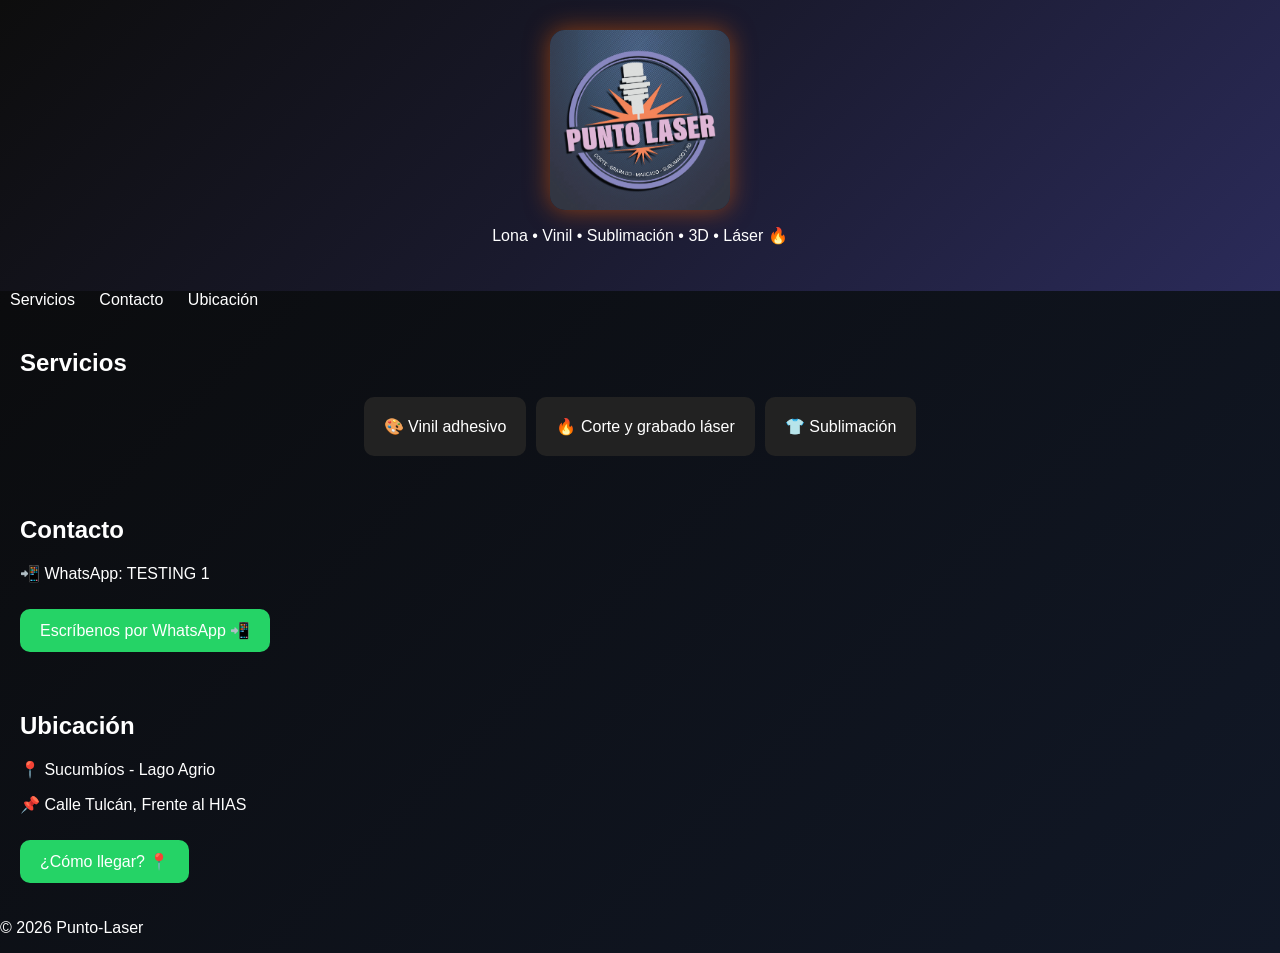
==== index.html @ fcbfca2e "Update index.html" ====
<!DOCTYPE html>
<html lang="es">
<head>
  <meta charset="UTF-8">
  <meta name="viewport" content="width=device-width, initial-scale=1.0">
  <title>Punto-Laser</title>
  <link rel="stylesheet" href="style.css">
</head>
<body>

<header>
  <img src="Logopuntolaser.jpg" class="logo">
  <p>Lona • Vinil • Sublimación • 3D • Láser 🔥</p>
</header>

<nav>
  <a href="#servicios">Servicios</a>
  <a href="#contacto">Contacto</a>
  <a href="#ubicacion">Ubicación</a>
</nav>

<section id="servicios">
  <h2>Servicios</h2>

  <div class="cards">
    <a href="vinil.html" class="card">🎨 Vinil adhesivo</a>
    <a href="laser.html" class="card">🔥 Corte y grabado láser</a>
    <a href="sublimacion.html" class="card">👕 Sublimación</a>
  </div>
</section>

<section id="contacto">
  <h2>Contacto</h2>
  <p>📲 WhatsApp: TESTING 1</p>

  <a class="btn" href="https://wa.me/593991764272?text=Hola%20quiero%20información%20sobre%20sus%20servicios" target="_blank">
    Escríbenos por WhatsApp 📲
  </a>
</section>

  <section id="ubicacion">
  <h2>Ubicación</h2>

  <p>📍 Sucumbíos - Lago Agrio</p>
  <p>📌 Calle Tulcán, Frente al HIAS</p>

  <a class="btn" href="https://maps.app.goo.gl/dia7eiugEwuuBxG87" target="_blank">
    ¿Cómo llegar? 📍
  </a>
</section>

<footer>
  <p>© 2026 Punto-Laser</p>
</footer>

</body>
</html>
---- style.css ----
body {
  font-family: Arial;
  margin: 0;
  background: linear-gradient(135deg, #0a0a0a, #111827);
  color: white;
}

header {
  text-align: center;
  padding: 30px;
  background: linear-gradient(135deg, #0d0d0d, #1a1a2e, #2b2b5a);
}

.logo {
  width: 180px;
  display: block;
  margin: auto;
  border-radius: 15px;
  box-shadow: 0 0 25px rgba(255, 102, 0, 0.5);
  transition: 0.5s;
}

.logo:hover {
  transform: rotate(2deg) scale(1.05);
}shadow: 0 0 25px rgba(255, 102, 0, 0.5);
}

nav {
  text-align: center;
  background: #000;
  padding: 10px;
}

nav a {
  color: white;
  margin: 10px;
  text-decoration: none;
}

section {
  padding: 20px;
}

.cards {
  display: flex;
  flex-wrap: wrap;
  gap: 10px;
  justify-content: center;
}

.card {
  background: #222;
  padding: 20px;
  border-radius: 10px;
  text-decoration: none;
  color: white;
  transition: all 0.3s ease;
}

.card:hover {
  background: #333;
  transform: scale(1.08);
  box-shadow: 0 0 20px rgba(255, 102, 0, 0.5);
}

.galeria {
  display: flex;
  gap: 10px;
  flex-wrap: wrap;
  justify-content: center;
}

.galeria img {
  width: 100%;
  max-width: 250px;
  border-radius: 10px;
}

.btn {
  display: inline-block;
  background: #25D366;
  padding: 12px 20px;
  color: white;
  border-radius: 10px;
  text-decoration: none;
  margin-top: 10px;
  transition: 0.3s;
}

.btn:hover {
  background: #1ebe5d;
  transform: scale(1.1);
  box-shadow: 0 0 15px #25D366;
}

section {
  padding: 20px;
  animation: fadeIn 1s ease;
}

@keyframes fadeIn {
  from {
    opacity: 0;
    transform: translateY(20px);
  }
  to {
    opacity: 1;
    transform: translateY(0);
  }
}
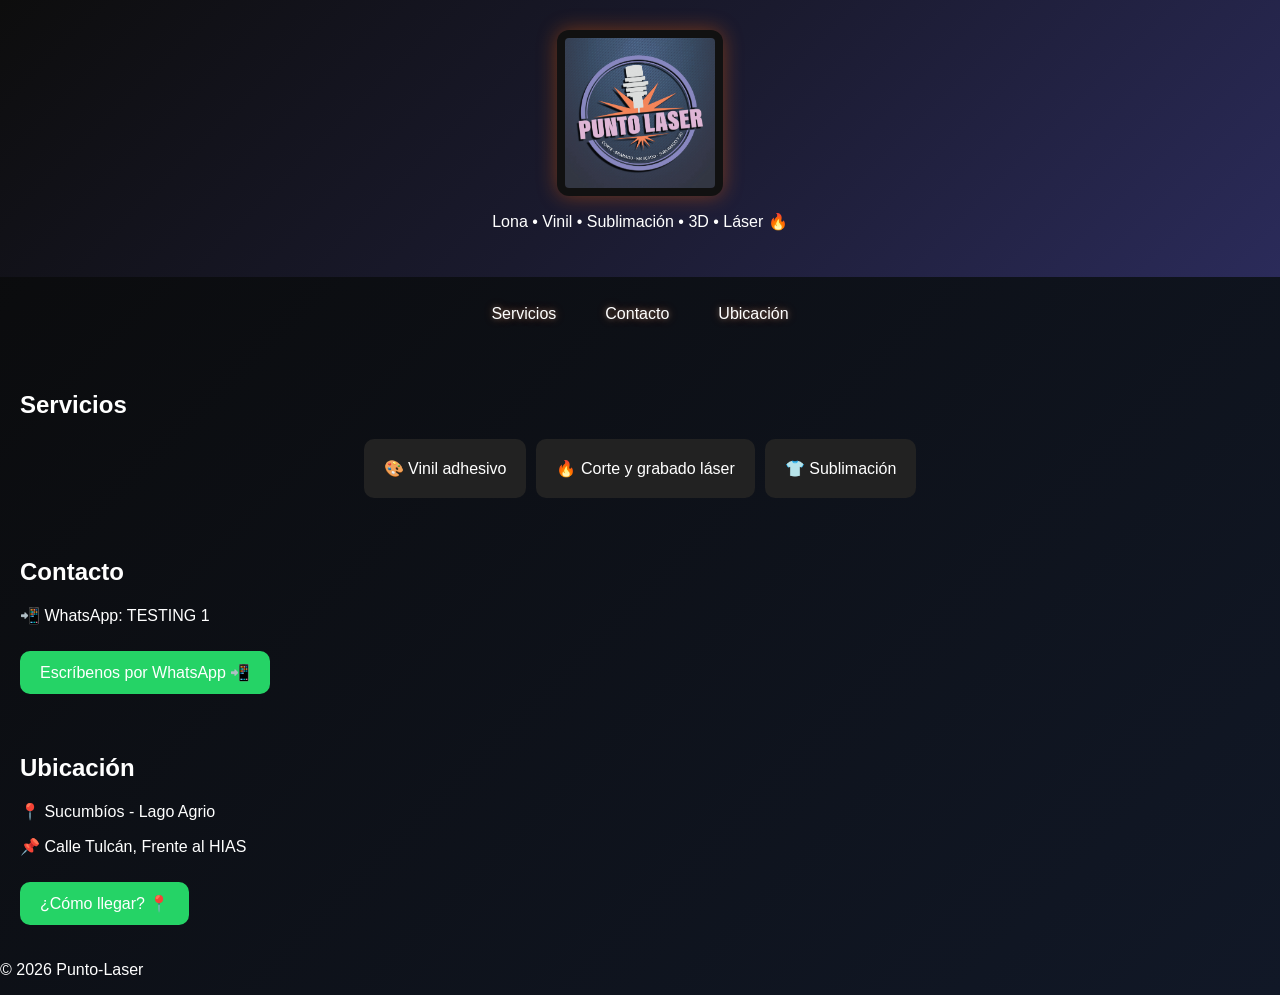
==== commit c213cc88: "Update index.html" ====
--- a/index.html
+++ b/index.html
@@ -8,7 +8,7 @@
 </head>
 <body>
 
-<header>
+<header class="inicio">
   <img src="Logopuntolaser.jpg" class="logo">
   <p>Lona • Vinil • Sublimación • 3D • Láser 🔥</p>
 </header>
--- a/style.css
+++ b/style.css
@@ -5,42 +5,65 @@
   color: white;
 }
 
+/* HEADER */
 header {
   text-align: center;
   padding: 30px;
   background: linear-gradient(135deg, #0d0d0d, #1a1a2e, #2b2b5a);
 }
 
+/* LOGO */
 .logo {
-  width: 180px;
+  width: 150px;
   display: block;
   margin: auto;
-  border-radius: 15px;
-  box-shadow: 0 0 25px rgba(255, 102, 0, 0.5);
+  border-radius: 12px;
+  padding: 8px;
+  background: #111;
+  box-shadow: 0 0 20px rgba(255, 102, 0, 0.4);
   transition: 0.5s;
 }
 
 .logo:hover {
   transform: rotate(2deg) scale(1.05);
-}shadow: 0 0 25px rgba(255, 102, 0, 0.5);
 }
 
+/* NAV CENTRADO Y SIN BARRA NEGRA */
 nav {
-  text-align: center;
-  background: #000;
-  padding: 10px;
+  display: flex;
+  justify-content: center;
+  gap: 25px;
+  padding: 20px;
+  background: transparent;
 }
 
+/* LINKS NEÓN */
 nav a {
-  color: white;
-  margin: 10px;
+  color: #fff;
   text-decoration: none;
+  font-size: 16px;
+  padding: 8px 12px;
+  border-radius: 8px;
+  transition: 0.3s;
+  text-shadow: 0 0 5px rgba(255,255,255,0.3),
+               0 0 10px rgba(255,102,0,0.4);
 }
 
+nav a:hover {
+  background: rgba(255, 102, 0, 0.1);
+  text-shadow: 0 0 10px #ff6600,
+               0 0 20px #ff6600,
+               0 0 30px #ff6600;
+  transform: scale(1.1);
+}
+
+/* SECCIONES */
 section {
   padding: 20px;
+  animation: fadeIn 1s ease;
 }
 
+/* TARJETAS */
 .cards {
   display: flex;
   flex-wrap: wrap;
@@ -63,6 +86,7 @@
   box-shadow: 0 0 20px rgba(255, 102, 0, 0.5);
 }
 
+/* GALERÍA */
 .galeria {
   display: flex;
   gap: 10px;
@@ -76,6 +100,7 @@
   border-radius: 10px;
 }
 
+/* BOTÓN */
 .btn {
   display: inline-block;
   background: #25D366;
@@ -93,11 +118,7 @@
   box-shadow: 0 0 15px #25D366;
 }
 
-section {
-  padding: 20px;
-  animation: fadeIn 1s ease;
-}
-
+/* ANIMACIÓN */
 @keyframes fadeIn {
   from {
     opacity: 0;
@@ -108,3 +129,45 @@
     transform: translateY(0);
   }
 }
+
+/* BANNER CON NEÓN */
+.banner {
+  width: 100%;
+  max-height: 200px;
+  display: flex;
+  justify-content: center;
+  align-items: center;
+  background: #0a0a0a;
+  position: relative;
+  border-radius: 12px;
+  overflow: hidden;
+}
+
+.banner img {
+  width: 100%;
+  height: auto;
+  max-height: 200px;
+  object-fit: contain;
+  display: block;
+}
+
+/* BORDE NEÓN */
+.banner::before {
+  content: "";
+  position: absolute;
+  inset: -2px;
+  border-radius: 12px;
+  background: linear-gradient(45deg, #ff6600, #a855f7, #ff6600);
+  z-index: -1;
+  filter: blur(10px);
+}
+
+/* GLOW */
+.banner::after {
+  content: "";
+  position: absolute;
+  inset: 0;
+  border-radius: 12px;
+  box-shadow: 0 0 25px rgba(255, 102, 0, 0.5),
+              0 0 40px rgba(168, 85, 247, 0.4);
+}
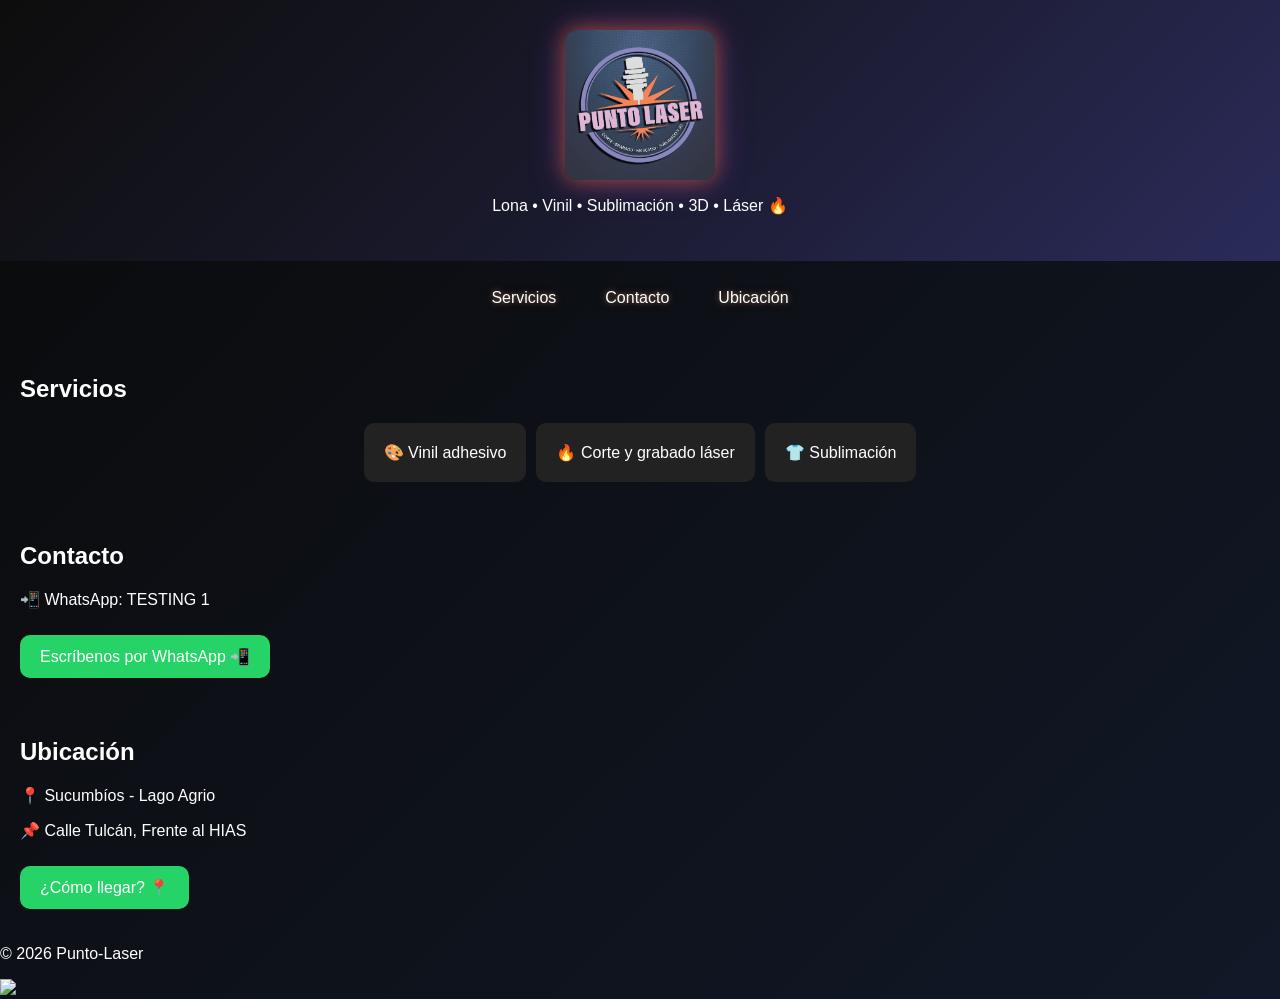
==== commit a046087f: "Update index.html" ====
--- a/index.html
+++ b/index.html
@@ -8,7 +8,7 @@
 </head>
 <body>
 
-<header class="inicio">
+<header>
   <img src="Logopuntolaser.jpg" class="logo">
   <p>Lona • Vinil • Sublimación • 3D • Láser 🔥</p>
 </header>
@@ -54,4 +54,7 @@
 </footer>
 
 </body>
+  <div class="intro">
+  <img src="logopuntolaser.jpg" class="intro-logo">
+  </div>
 </html>
--- a/style.css
+++ b/style.css
@@ -12,23 +12,24 @@
   background: linear-gradient(135deg, #0d0d0d, #1a1a2e, #2b2b5a);
 }
 
-/* LOGO */
+/* LOGO SIN FONDO */
 .logo {
   width: 150px;
   display: block;
   margin: auto;
   border-radius: 12px;
-  padding: 8px;
-  background: #111;
-  box-shadow: 0 0 20px rgba(255, 102, 0, 0.4);
+  background: transparent;
+  padding: 0;
+  box-shadow: 0 0 20px rgba(255, 102, 0, 0.5),
+              0 0 35px rgba(168, 85, 247, 0.4);
   transition: 0.5s;
 }
 
 .logo:hover {
-  transform: rotate(2deg) scale(1.05);
-}
-
-/* NAV CENTRADO Y SIN BARRA NEGRA */
+  transform: scale(1.05);
+}
+
+/* NAV CENTRADO */
 nav {
   display: flex;
   justify-content: center;
@@ -118,7 +119,7 @@
   box-shadow: 0 0 15px #25D366;
 }
 
-/* ANIMACIÓN */
+/* ANIMACIÓN GENERAL */
 @keyframes fadeIn {
   from {
     opacity: 0;
@@ -130,7 +131,7 @@
   }
 }
 
-/* BANNER CON NEÓN */
+/* ===== BANNER CON NEÓN ===== */
 .banner {
   width: 100%;
   max-height: 200px;
@@ -171,3 +172,39 @@
   box-shadow: 0 0 25px rgba(255, 102, 0, 0.5),
               0 0 40px rgba(168, 85, 247, 0.4);
 }
+
+/* ===== ANIMACIÓN SOLO EN INDEX ===== */
+.inicio {
+  position: relative;
+  overflow: hidden;
+}
+
+.inicio::before {
+  content: "";
+  position: absolute;
+  inset: 0;
+  background: radial-gradient(circle, rgba(255,102,0,0.25), transparent);
+  filter: blur(40px);
+  z-index: 0;
+}
+
+.inicio .logo {
+  position: relative;
+  z-index: 1;
+  animation: logoIntro 2.5s ease forwards;
+}
+
+/* KEYFRAMES LOGO */
+@keyframes logoIntro {
+  0% {
+    transform: scale(3);
+    opacity: 0;
+  }
+  50% {
+    transform: scale(1.2);
+    opacity: 1;
+  }
+  100% {
+    transform: scale(1);
+  }
+}
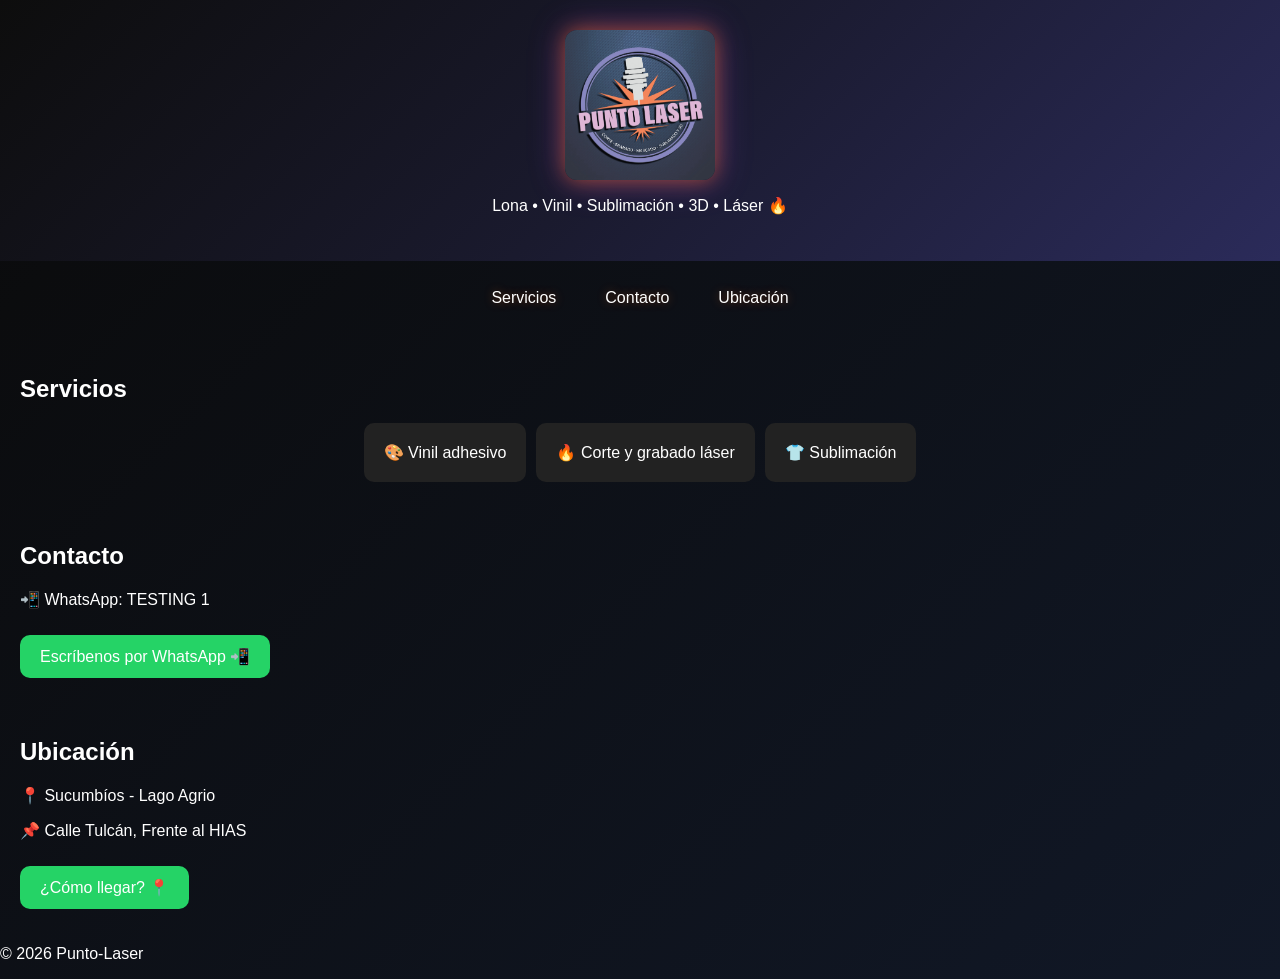
==== commit 62df2c41: "Update index.html" ====
--- a/index.html
+++ b/index.html
@@ -55,6 +55,6 @@
 
 </body>
   <div class="intro">
-  <img src="logopuntolaser.jpg" class="intro-logo">
+  <img src="Logopuntolaser.jpg" class="intro-logo">
   </div>
 </html>
--- a/style.css
+++ b/style.css
@@ -3,33 +3,75 @@
   margin: 0;
   background: linear-gradient(135deg, #0a0a0a, #111827);
   color: white;
+  overflow-x: hidden;
 }
 
-/* HEADER */
+/* ===== INTRO PANTALLA COMPLETA ===== */
+.intro {
+  position: fixed;
+  inset: 0;
+  background: #0a0a0a;
+  display: flex;
+  justify-content: center;
+  align-items: center;
+  z-index: 9999;
+  animation: introFade 3s forwards;
+}
+
+/* LOGO INTRO */
+.intro-logo {
+  width: 200px;
+  filter: drop-shadow(0 0 20px #ff6600);
+  animation: logoIntro 2s ease forwards;
+}
+
+/* ANIMACIÓN LOGO */
+@keyframes logoIntro {
+  0% {
+    transform: scale(0.5);
+    opacity: 0;
+  }
+  40% {
+    transform: scale(2.5);
+    opacity: 1;
+  }
+  70% {
+    transform: scale(1.2);
+  }
+  100% {
+    transform: scale(1);
+  }
+}
+
+/* DESAPARECE INTRO */
+@keyframes introFade {
+  0% { opacity: 1; }
+  80% { opacity: 1; }
+  100% {
+    opacity: 0;
+    visibility: hidden;
+  }
+}
+
+/* ===== CONTENIDO NORMAL ===== */
 header {
   text-align: center;
   padding: 30px;
   background: linear-gradient(135deg, #0d0d0d, #1a1a2e, #2b2b5a);
 }
 
-/* LOGO SIN FONDO */
+/* LOGO NORMAL */
 .logo {
   width: 150px;
   display: block;
   margin: auto;
   border-radius: 12px;
   background: transparent;
-  padding: 0;
   box-shadow: 0 0 20px rgba(255, 102, 0, 0.5),
               0 0 35px rgba(168, 85, 247, 0.4);
-  transition: 0.5s;
 }
 
-.logo:hover {
-  transform: scale(1.05);
-}
-
-/* NAV CENTRADO */
+/* NAV */
 nav {
   display: flex;
   justify-content: center;
@@ -38,24 +80,17 @@
   background: transparent;
 }
 
-/* LINKS NEÓN */
 nav a {
   color: #fff;
   text-decoration: none;
-  font-size: 16px;
   padding: 8px 12px;
-  border-radius: 8px;
+  text-shadow: 0 0 10px rgba(255,102,0,0.4);
   transition: 0.3s;
-  text-shadow: 0 0 5px rgba(255,255,255,0.3),
-               0 0 10px rgba(255,102,0,0.4);
 }
 
 nav a:hover {
-  background: rgba(255, 102, 0, 0.1);
-  text-shadow: 0 0 10px #ff6600,
-               0 0 20px #ff6600,
-               0 0 30px #ff6600;
   transform: scale(1.1);
+  text-shadow: 0 0 15px #ff6600;
 }
 
 /* SECCIONES */
@@ -76,15 +111,14 @@
   background: #222;
   padding: 20px;
   border-radius: 10px;
+  color: white;
   text-decoration: none;
-  color: white;
-  transition: all 0.3s ease;
+  transition: 0.3s;
 }
 
 .card:hover {
-  background: #333;
   transform: scale(1.08);
-  box-shadow: 0 0 20px rgba(255, 102, 0, 0.5);
+  box-shadow: 0 0 20px #ff6600;
 }
 
 /* GALERÍA */
@@ -96,27 +130,19 @@
 }
 
 .galeria img {
-  width: 100%;
   max-width: 250px;
   border-radius: 10px;
 }
 
 /* BOTÓN */
 .btn {
-  display: inline-block;
   background: #25D366;
   padding: 12px 20px;
   color: white;
   border-radius: 10px;
   text-decoration: none;
+  display: inline-block;
   margin-top: 10px;
-  transition: 0.3s;
-}
-
-.btn:hover {
-  background: #1ebe5d;
-  transform: scale(1.1);
-  box-shadow: 0 0 15px #25D366;
 }
 
 /* ANIMACIÓN GENERAL */
@@ -130,81 +156,3 @@
     transform: translateY(0);
   }
 }
-
-/* ===== BANNER CON NEÓN ===== */
-.banner {
-  width: 100%;
-  max-height: 200px;
-  display: flex;
-  justify-content: center;
-  align-items: center;
-  background: #0a0a0a;
-  position: relative;
-  border-radius: 12px;
-  overflow: hidden;
-}
-
-.banner img {
-  width: 100%;
-  height: auto;
-  max-height: 200px;
-  object-fit: contain;
-  display: block;
-}
-
-/* BORDE NEÓN */
-.banner::before {
-  content: "";
-  position: absolute;
-  inset: -2px;
-  border-radius: 12px;
-  background: linear-gradient(45deg, #ff6600, #a855f7, #ff6600);
-  z-index: -1;
-  filter: blur(10px);
-}
-
-/* GLOW */
-.banner::after {
-  content: "";
-  position: absolute;
-  inset: 0;
-  border-radius: 12px;
-  box-shadow: 0 0 25px rgba(255, 102, 0, 0.5),
-              0 0 40px rgba(168, 85, 247, 0.4);
-}
-
-/* ===== ANIMACIÓN SOLO EN INDEX ===== */
-.inicio {
-  position: relative;
-  overflow: hidden;
-}
-
-.inicio::before {
-  content: "";
-  position: absolute;
-  inset: 0;
-  background: radial-gradient(circle, rgba(255,102,0,0.25), transparent);
-  filter: blur(40px);
-  z-index: 0;
-}
-
-.inicio .logo {
-  position: relative;
-  z-index: 1;
-  animation: logoIntro 2.5s ease forwards;
-}
-
-/* KEYFRAMES LOGO */
-@keyframes logoIntro {
-  0% {
-    transform: scale(3);
-    opacity: 0;
-  }
-  50% {
-    transform: scale(1.2);
-    opacity: 1;
-  }
-  100% {
-    transform: scale(1);
-  }
-}
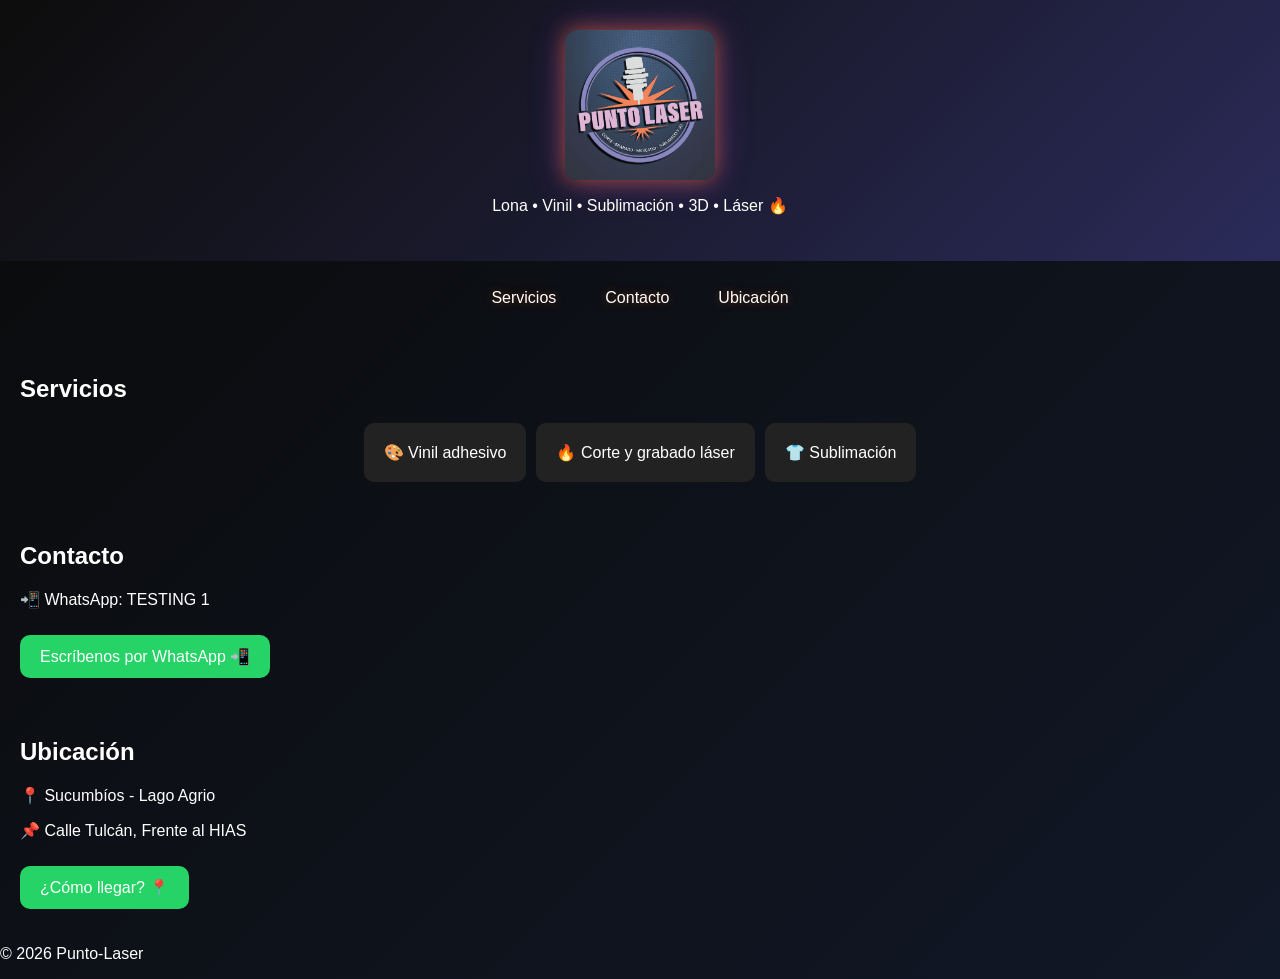
==== commit 02dd965e: "Update index.html" ====
--- a/index.html
+++ b/index.html
@@ -9,7 +9,7 @@
 <body>
 
 <header>
-  <img src="Logopuntolaser.jpg" class="logo">
+  <img src="logofondo.jpg" class="logo">
   <p>Lona • Vinil • Sublimación • 3D • Láser 🔥</p>
 </header>
 
@@ -55,6 +55,6 @@
 
 </body>
   <div class="intro">
-  <img src="Logopuntolaser.jpg" class="intro-logo">
+  <img src="logofondo.jpg" class="intro-logo">
   </div>
 </html>
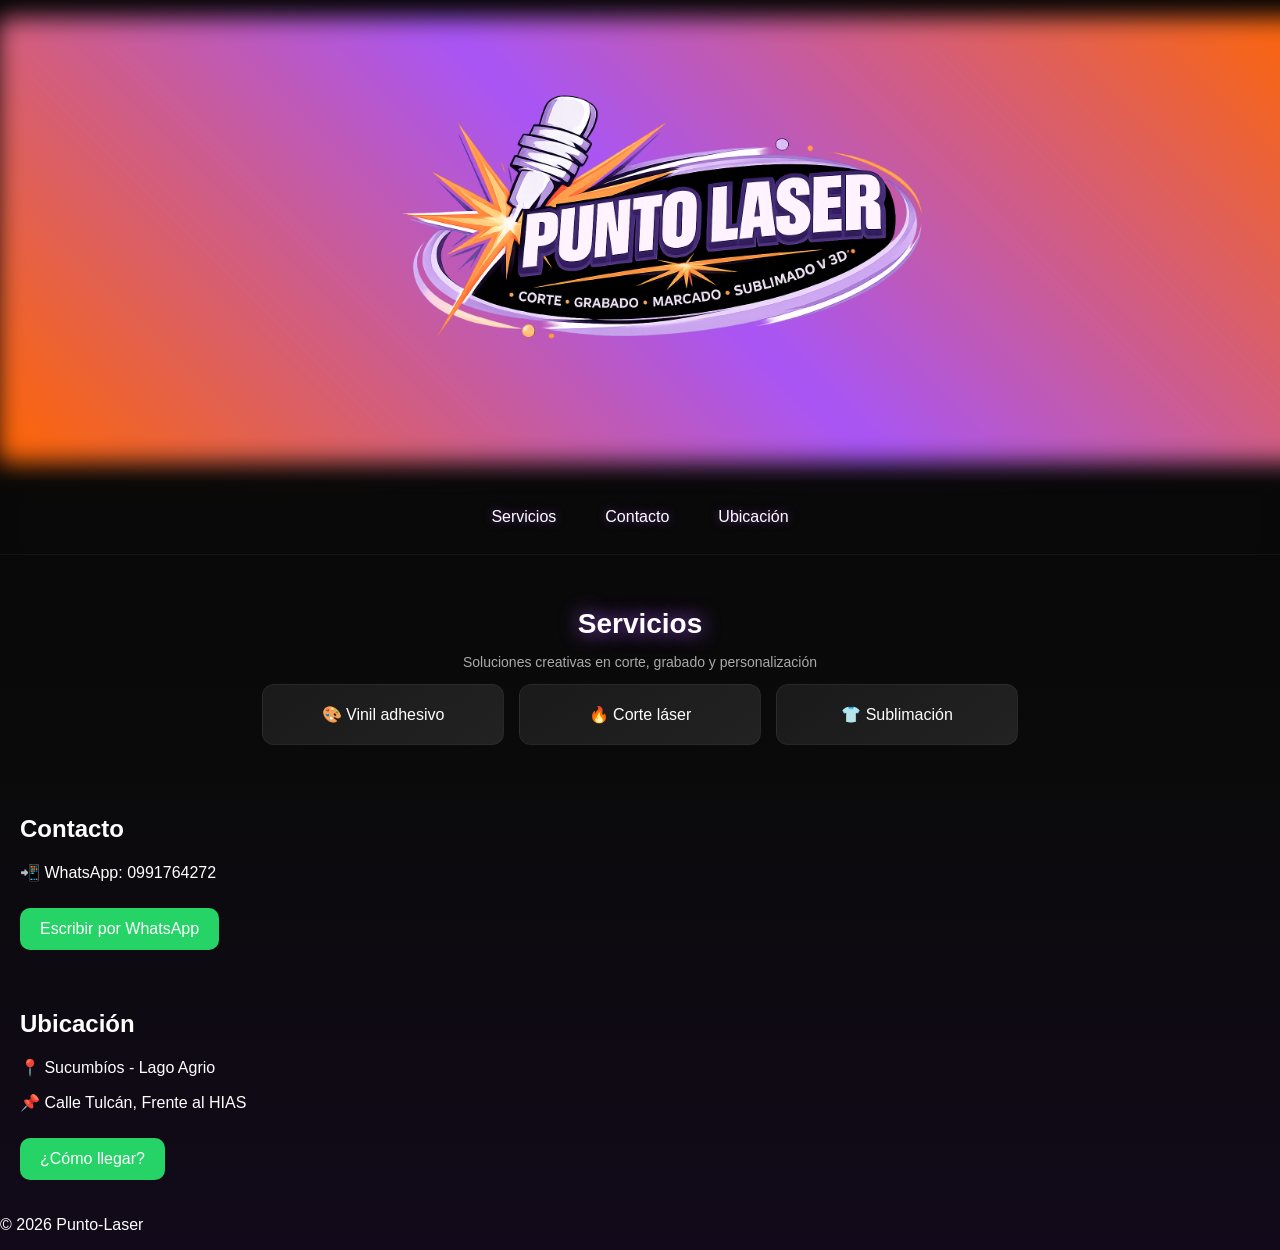
==== commit 149b674d: "Update index.html" ====
--- a/index.html
+++ b/index.html
@@ -8,9 +8,14 @@
 </head>
 <body>
 
-<header>
-  <img src="logofondo.jpg" class="logo">
-  <p>Lona • Vinil • Sublimación • 3D • Láser 🔥</p>
+<!-- INTRO -->
+<div class="intro">
+  <img src="logo.png" class="intro-logo">
+</div>
+
+<!-- BANNER PRINCIPAL -->
+<header class="banner">
+  <img src="banner.png" alt="Punto Laser">
 </header>
 
 <nav>
@@ -19,33 +24,33 @@
   <a href="#ubicacion">Ubicación</a>
 </nav>
 
-<section id="servicios">
-  <h2>Servicios</h2>
+<section id="servicios" class="hero">
+  <h1>Servicios</h1>
+  <p>Soluciones creativas en corte, grabado y personalización</p>
 
   <div class="cards">
     <a href="vinil.html" class="card">🎨 Vinil adhesivo</a>
-    <a href="laser.html" class="card">🔥 Corte y grabado láser</a>
+    <a href="laser.html" class="card">🔥 Corte láser</a>
     <a href="sublimacion.html" class="card">👕 Sublimación</a>
   </div>
 </section>
 
 <section id="contacto">
   <h2>Contacto</h2>
-  <p>📲 WhatsApp: TESTING 1</p>
+  <p>📲 WhatsApp: 0991764272</p>
 
-  <a class="btn" href="https://wa.me/593991764272?text=Hola%20quiero%20información%20sobre%20sus%20servicios" target="_blank">
-    Escríbenos por WhatsApp 📲
+  <a class="btn" href="https://wa.me/593991764272?text=Hola%20quiero%20información" target="_blank">
+    Escribir por WhatsApp
   </a>
 </section>
 
-  <section id="ubicacion">
+<section id="ubicacion">
   <h2>Ubicación</h2>
-
   <p>📍 Sucumbíos - Lago Agrio</p>
   <p>📌 Calle Tulcán, Frente al HIAS</p>
 
   <a class="btn" href="https://maps.app.goo.gl/dia7eiugEwuuBxG87" target="_blank">
-    ¿Cómo llegar? 📍
+    ¿Cómo llegar?
   </a>
 </section>
 
@@ -54,7 +59,4 @@
 </footer>
 
 </body>
-  <div class="intro">
-  <img src="logofondo.jpg" class="intro-logo">
-  </div>
 </html>
--- a/style.css
+++ b/style.css
@@ -1,12 +1,12 @@
 body {
   font-family: Arial;
   margin: 0;
-  background: linear-gradient(135deg, #0a0a0a, #111827);
+  background: linear-gradient(180deg, #050505 0%, #0a0a0a 60%, #120a1a 100%);
   color: white;
   overflow-x: hidden;
 }
 
-/* ===== INTRO PANTALLA COMPLETA ===== */
+/* ===== INTRO ===== */
 .intro {
   position: fixed;
   inset: 0;
@@ -15,113 +15,121 @@
   justify-content: center;
   align-items: center;
   z-index: 9999;
-  animation: introFade 3s forwards;
-}
-
-/* LOGO INTRO */
+  animation: introFade 4s forwards;
+}
+
 .intro-logo {
-  width: 200px;
-  filter: drop-shadow(0 0 20px #ff6600);
-  animation: logoIntro 2s ease forwards;
-}
-
-/* ANIMACIÓN LOGO */
+  width: 220px;
+  filter: drop-shadow(0 0 30px #ff6600)
+          drop-shadow(0 0 70px #ff6600)
+          drop-shadow(0 0 100px #ff6600);
+  animation: logoIntro 2.5s ease forwards;
+}
+
 @keyframes logoIntro {
-  0% {
-    transform: scale(0.5);
-    opacity: 0;
-  }
-  40% {
-    transform: scale(2.5);
-    opacity: 1;
-  }
-  70% {
-    transform: scale(1.2);
-  }
-  100% {
-    transform: scale(1);
-  }
-}
-
-/* DESAPARECE INTRO */
+  0% { transform: scale(0.3); opacity: 0; }
+  40% { transform: scale(2.8); opacity: 1; }
+  70% { transform: scale(1.2); }
+  100% { transform: scale(1); }
+}
+
 @keyframes introFade {
   0% { opacity: 1; }
-  80% { opacity: 1; }
-  100% {
-    opacity: 0;
-    visibility: hidden;
-  }
-}
-
-/* ===== CONTENIDO NORMAL ===== */
+  70% { opacity: 1; }
+  100% { opacity: 0; visibility: hidden; }
+}
+
+/* ===== HEADER ===== */
 header {
   text-align: center;
-  padding: 30px;
-  background: linear-gradient(135deg, #0d0d0d, #1a1a2e, #2b2b5a);
-}
-
-/* LOGO NORMAL */
+  padding: 20px;
+  background: transparent;
+}
+
 .logo {
   width: 150px;
   display: block;
   margin: auto;
   border-radius: 12px;
-  background: transparent;
-  box-shadow: 0 0 20px rgba(255, 102, 0, 0.5),
+  box-shadow: 0 0 15px rgba(168, 85, 247, 0.5),
               0 0 35px rgba(168, 85, 247, 0.4);
 }
 
-/* NAV */
+/* ===== NAV ===== */
 nav {
   display: flex;
   justify-content: center;
   gap: 25px;
   padding: 20px;
-  background: transparent;
+  backdrop-filter: blur(8px);
+  border-bottom: 1px solid rgba(255,255,255,0.05);
 }
 
 nav a {
   color: #fff;
   text-decoration: none;
   padding: 8px 12px;
-  text-shadow: 0 0 10px rgba(255,102,0,0.4);
+  text-shadow: 0 0 10px rgba(168,85,247,0.6);
   transition: 0.3s;
 }
 
 nav a:hover {
   transform: scale(1.1);
-  text-shadow: 0 0 15px #ff6600;
-}
-
-/* SECCIONES */
+  text-shadow: 0 0 20px #a855f7;
+}
+
+/* ===== HERO ===== */
+.hero {
+  text-align: center;
+  padding: 30px 20px;
+}
+
+.hero h1 {
+  font-size: 28px;
+  margin-bottom: 10px;
+  text-shadow: 0 0 20px #a855f7;
+}
+
+.hero p {
+  color: #aaa;
+  font-size: 14px;
+}
+
+/* ===== SECCIONES ===== */
 section {
   padding: 20px;
   animation: fadeIn 1s ease;
 }
 
-/* TARJETAS */
+/* ===== CARDS ===== */
 .cards {
   display: flex;
   flex-wrap: wrap;
-  gap: 10px;
-  justify-content: center;
+  gap: 15px;
+  justify-content: center;
+  max-width: 900px;
+  margin: auto;
 }
 
 .card {
-  background: #222;
-  padding: 20px;
-  border-radius: 10px;
+  background: linear-gradient(145deg, #1a1a1a, #222);
+  padding: 20px;
+  border-radius: 12px;
   color: white;
   text-decoration: none;
-  transition: 0.3s;
+  width: 200px;
+  text-align: center;
+  transition: 0.3s;
+  border: 1px solid rgba(255,255,255,0.05);
 }
 
 .card:hover {
-  transform: scale(1.08);
-  box-shadow: 0 0 20px #ff6600;
-}
-
-/* GALERÍA */
+  transform: translateY(-6px) scale(1.05);
+  box-shadow: 0 0 25px rgba(168, 85, 247, 0.6),
+              0 0 40px rgba(255, 102, 0, 0.4);
+}
+
+/* ===== GALERÍA ===== */
 .galeria {
   display: flex;
   gap: 10px;
@@ -132,9 +140,14 @@
 .galeria img {
   max-width: 250px;
   border-radius: 10px;
-}
-
-/* BOTÓN */
+  transition: 0.3s;
+}
+
+.galeria img:hover {
+  transform: scale(1.05);
+}
+
+/* ===== BOTÓN ===== */
 .btn {
   background: #25D366;
   padding: 12px 20px;
@@ -143,9 +156,53 @@
   text-decoration: none;
   display: inline-block;
   margin-top: 10px;
-}
-
-/* ANIMACIÓN GENERAL */
+  transition: 0.3s;
+}
+
+.btn:hover {
+  transform: scale(1.1);
+  box-shadow: 0 0 15px #25D366;
+}
+
+/* ===== BANNER ===== */
+.banner {
+  width: 100%;
+  margin: 20px auto;
+  display: flex;
+  justify-content: center;
+  position: relative;
+}
+
+.banner img {
+  width: 90%;
+  max-width: 600px;
+  border-radius: 12px;
+  z-index: 1;
+}
+
+/* NEÓN */
+.banner::before {
+  content: "";
+  position: absolute;
+  inset: -3px;
+  border-radius: 12px;
+  background: linear-gradient(45deg, #ff6600, #a855f7, #ff6600);
+  filter: blur(12px);
+  z-index: 0;
+}
+
+/* ===== RESPONSIVE ===== */
+@media (max-width: 600px) {
+  .banner img {
+    max-width: 300px;
+  }
+
+  .card {
+    width: 90%;
+  }
+}
+
+/* ===== ANIMACIÓN ===== */
 @keyframes fadeIn {
   from {
     opacity: 0;
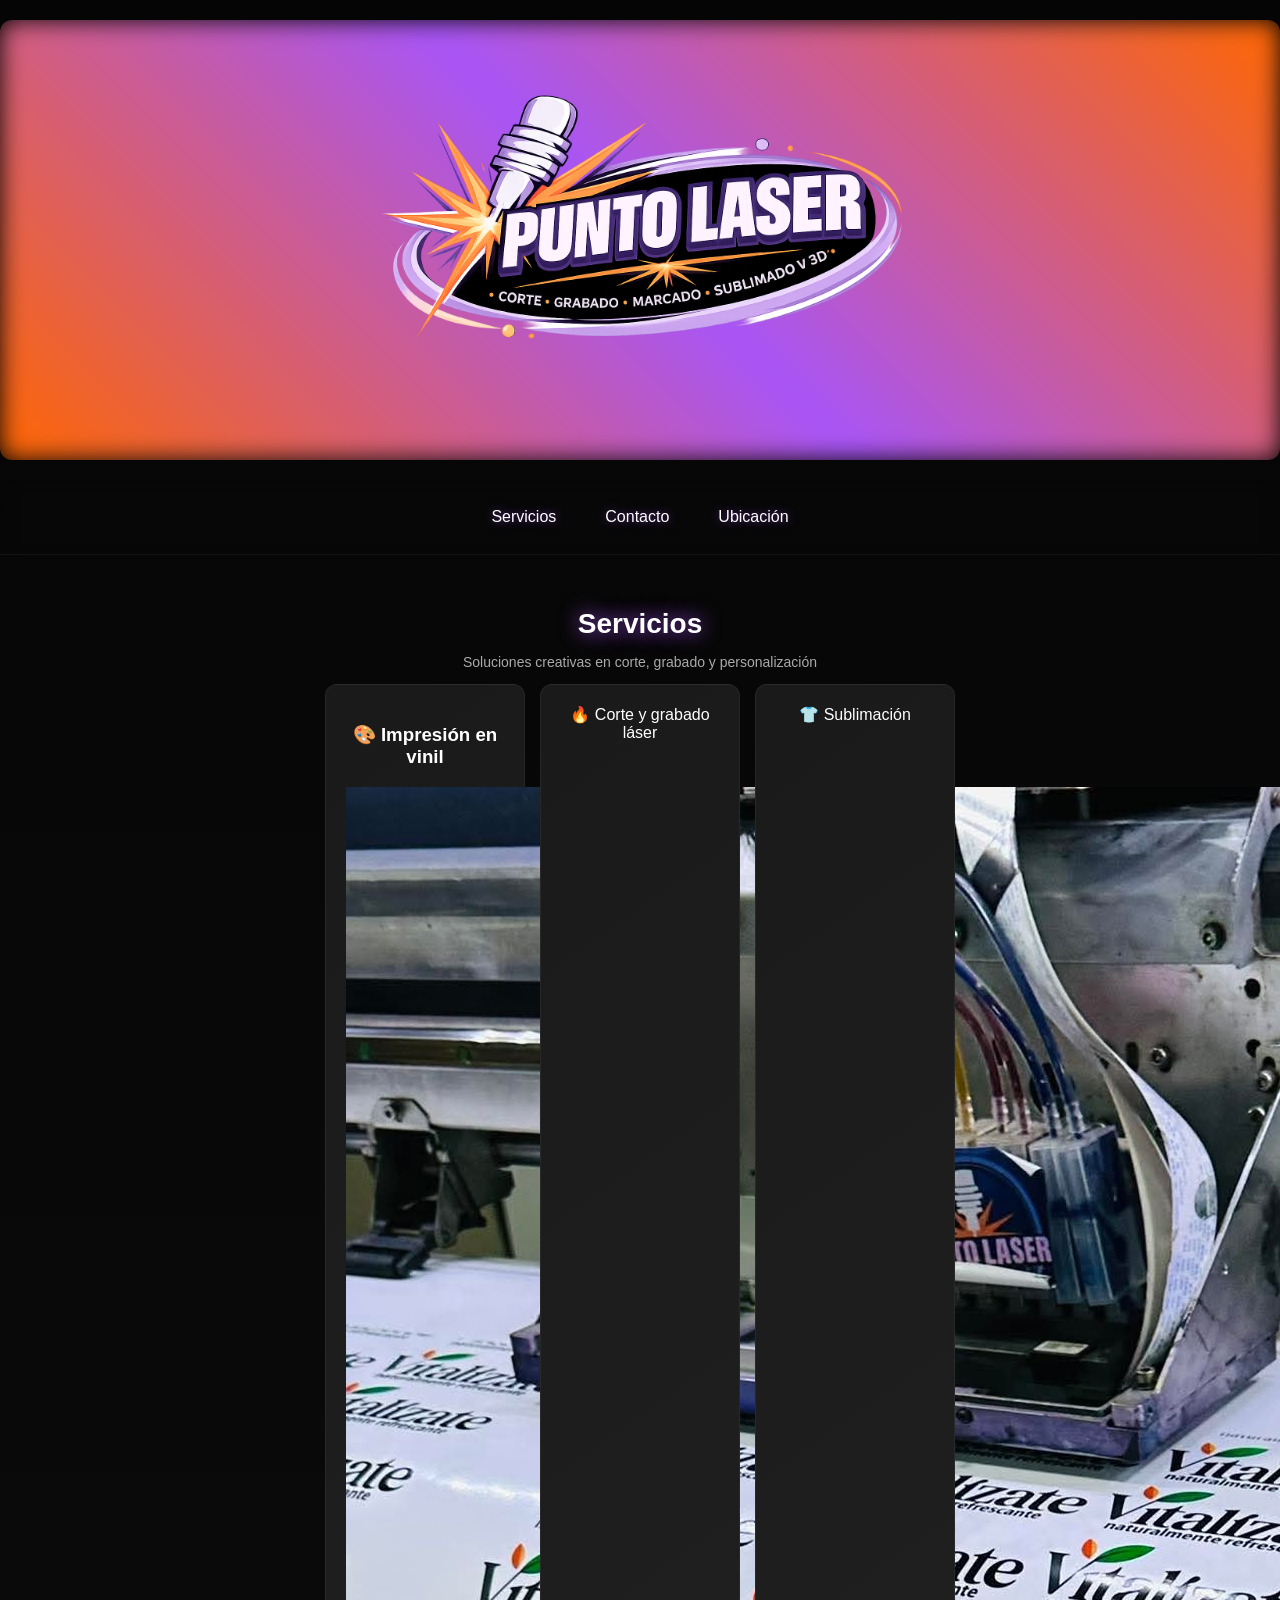
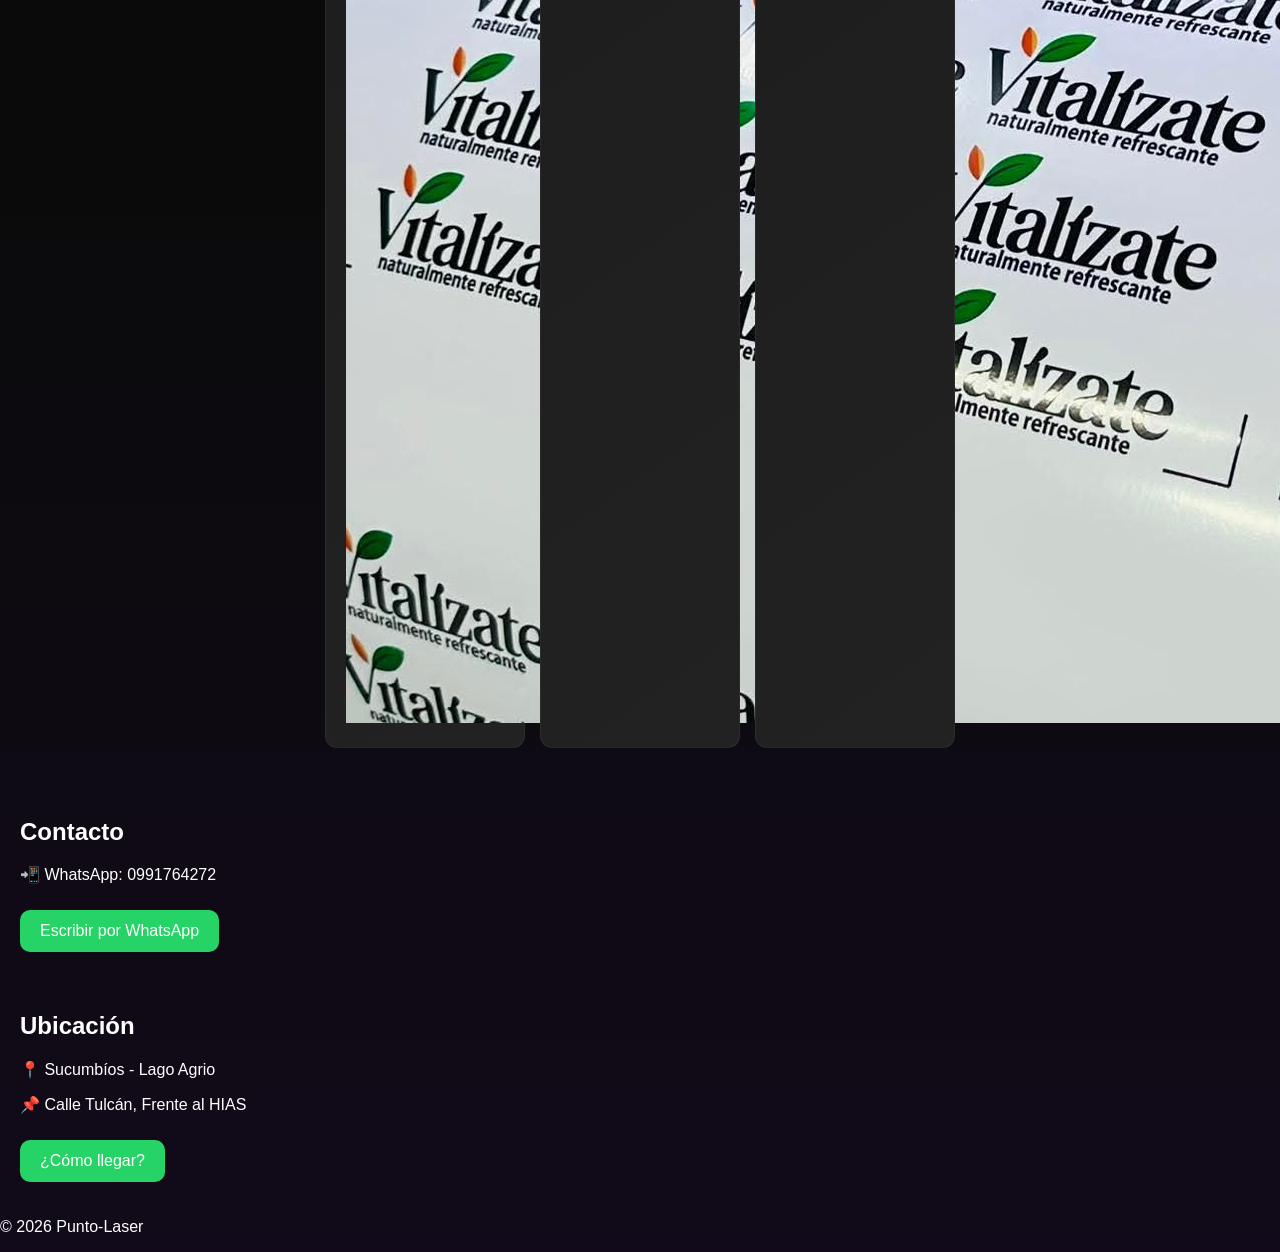
==== commit 5525da4f: "Update index.html" ====
--- a/index.html
+++ b/index.html
@@ -29,10 +29,21 @@
   <p>Soluciones creativas en corte, grabado y personalización</p>
 
   <div class="cards">
-    <a href="vinil.html" class="card">🎨 Vinil adhesivo</a>
-    <a href="laser.html" class="card">🔥 Corte láser</a>
-    <a href="sublimacion.html" class="card">👕 Sublimación</a>
-  </div>
+
+  <a href="vinil.html" class="card card-img">
+    <h3>🎨 Impresión en vinil</h3>
+    <img src="vinil-preview.jpg" alt="Impresión en vinil">
+  </a>
+
+  <a href="laser.html" class="card">
+    🔥 Corte y grabado láser
+  </a>
+
+  <a href="sublimacion.html" class="card">
+    👕 Sublimación
+  </a>
+
+</div>
 </section>
 
 <section id="contacto">
--- a/style.css
+++ b/style.css
@@ -6,7 +6,6 @@
   overflow-x: hidden;
 }
 
-/* ===== INTRO ===== */
 .intro {
   position: fixed;
   inset: 0;
@@ -26,20 +25,6 @@
   animation: logoIntro 2.5s ease forwards;
 }
 
-@keyframes logoIntro {
-  0% { transform: scale(0.3); opacity: 0; }
-  40% { transform: scale(2.8); opacity: 1; }
-  70% { transform: scale(1.2); }
-  100% { transform: scale(1); }
-}
-
-@keyframes introFade {
-  0% { opacity: 1; }
-  70% { opacity: 1; }
-  100% { opacity: 0; visibility: hidden; }
-}
-
-/* ===== HEADER ===== */
 header {
   text-align: center;
   padding: 20px;
@@ -55,7 +40,6 @@
               0 0 35px rgba(168, 85, 247, 0.4);
 }
 
-/* ===== NAV ===== */
 nav {
   display: flex;
   justify-content: center;
@@ -78,7 +62,6 @@
   text-shadow: 0 0 20px #a855f7;
 }
 
-/* ===== HERO ===== */
 .hero {
   text-align: center;
   padding: 30px 20px;
@@ -95,13 +78,11 @@
   font-size: 14px;
 }
 
-/* ===== SECCIONES ===== */
 section {
   padding: 20px;
   animation: fadeIn 1s ease;
 }
 
-/* ===== CARDS ===== */
 .cards {
   display: flex;
   flex-wrap: wrap;
@@ -129,7 +110,6 @@
               0 0 40px rgba(255, 102, 0, 0.4);
 }
 
-/* ===== GALERÍA ===== */
 .galeria {
   display: flex;
   gap: 10px;
@@ -140,14 +120,15 @@
 .galeria img {
   max-width: 250px;
   border-radius: 10px;
+  cursor: pointer;
   transition: 0.3s;
 }
 
 .galeria img:hover {
   transform: scale(1.05);
-}
-
-/* ===== BOTÓN ===== */
+  box-shadow: 0 0 15px #a855f7;
+}
+
 .btn {
   background: #25D366;
   padding: 12px 20px;
@@ -164,35 +145,60 @@
   box-shadow: 0 0 15px #25D366;
 }
 
-/* ===== BANNER ===== */
 .banner {
   width: 100%;
+  max-width: 100%;
   margin: 20px auto;
   display: flex;
   justify-content: center;
+  align-items: center;
   position: relative;
+  border-radius: 12px;
+  overflow: hidden;
 }
 
 .banner img {
-  width: 90%;
+  width: 100%;
   max-width: 600px;
+  height: auto;
+  display: block;
   border-radius: 12px;
   z-index: 1;
 }
 
-/* NEÓN */
 .banner::before {
   content: "";
   position: absolute;
-  inset: -3px;
+  inset: 0;
   border-radius: 12px;
   background: linear-gradient(45deg, #ff6600, #a855f7, #ff6600);
   filter: blur(12px);
   z-index: 0;
 }
 
-/* ===== RESPONSIVE ===== */
-@media (max-width: 600px) {
+#visor {
+  position: fixed;
+  top: 0;
+  left: 0;
+  width: 100%;
+  height: 100%;
+  display: none;
+  justify-content: center;
+  align-items: center;
+  backdrop-filter: blur(10px);
+  background: rgba(0, 0, 0, 0.4);
+  z-index: 9999;
+  cursor: zoom-out;
+}
+
+#visor img {
+  max-width: 85%;
+  max-height: 85%;
+  border-radius: 12px;
+  box-shadow: none;
+}
+
+@media (max-width: 500px) {
   .banner img {
     max-width: 300px;
   }
@@ -202,7 +208,6 @@
   }
 }
 
-/* ===== ANIMACIÓN ===== */
 @keyframes fadeIn {
   from {
     opacity: 0;
@@ -213,3 +218,20 @@
     transform: translateY(0);
   }
 }
+
+@keyframes logoIntro {
+  0% { transform: scale(0.3); opacity: 0; }
+  40% { transform: scale(2.8); opacity: 1; }
+  70% { transform: scale(1.2); }
+  100% { transform: scale(1); }
+}
+
+@keyframes introFade {
+  0% { opacity: 1; }
+  70% { opacity: 1; }
+  100% { opacity: 0; visibility: hidden; }
+}
+
+* {
+  box-sizing: border-box;
+}
